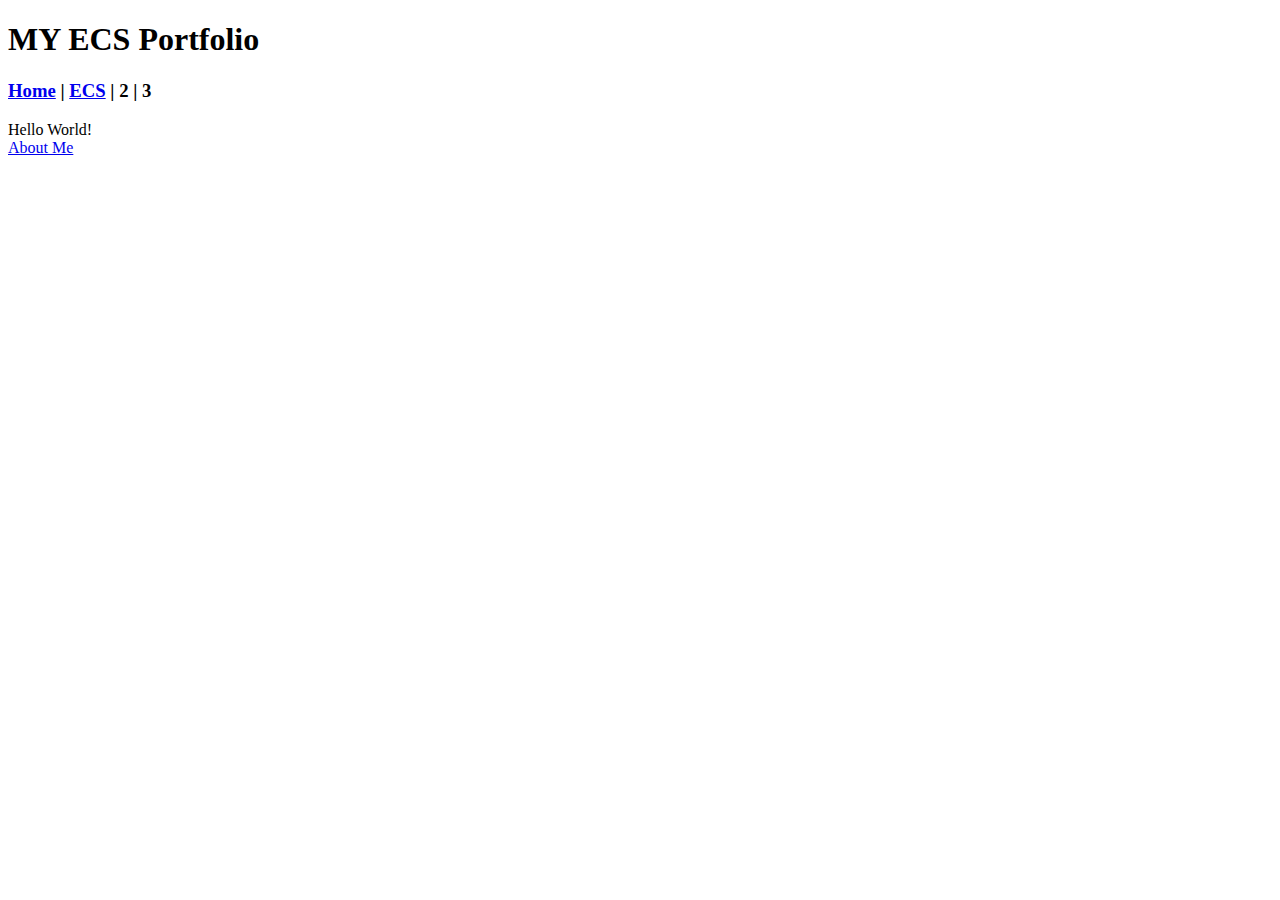
==== ecs/index.html @ 640fb962 "Update index.html" ====
<!DOCTYPE html>
<html class="homePage">
<head>
	<!-- This is a comment! Text here will be ignored by the browser. -->
	<meta charset="UTF-8">
	<title>My ECS Portfolio</title>
	<link href="myCSS.css" rel="stylesheet" type="text/css">
</head>
<body>
<div class="container">
  <div class="header">
  	<h1>MY ECS Portfolio</h1>
  </div>
  <div class="nav">
    <h3><a href="../index.html">Home</a> | <a href="index.html">ECS</a> | 2 | 3</h3>
  </div>
  <div class="content">Hello World!</div>
  <div class="footer">
<a href="../aboutme.html">About Me</a>  </div>
</div>
</body>
</html>
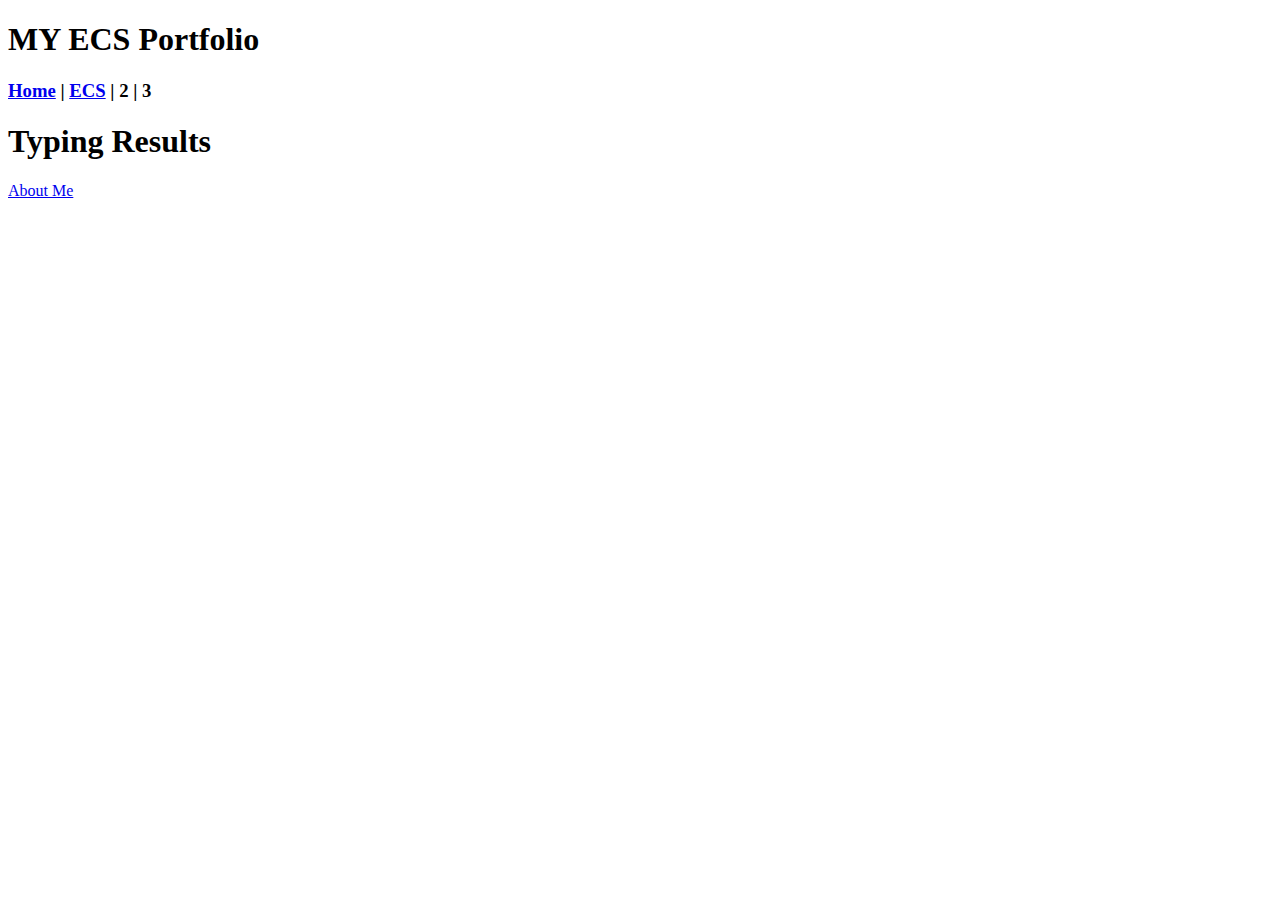
==== commit 9d7ab740: "Update index.html" ====
--- a/ecs/index.html
+++ b/ecs/index.html
@@ -14,7 +14,13 @@
   <div class="nav">
     <h3><a href="../index.html">Home</a> | <a href="index.html">ECS</a> | 2 | 3</h3>
   </div>
-  <div class="content">Hello World!</div>
+  <div class="content"> 
+	  <h1>Typing Results</h1> 
+	 
+	  
+	  
+	  
+	</div>
   <div class="footer">
 <a href="../aboutme.html">About Me</a>  </div>
 </div>
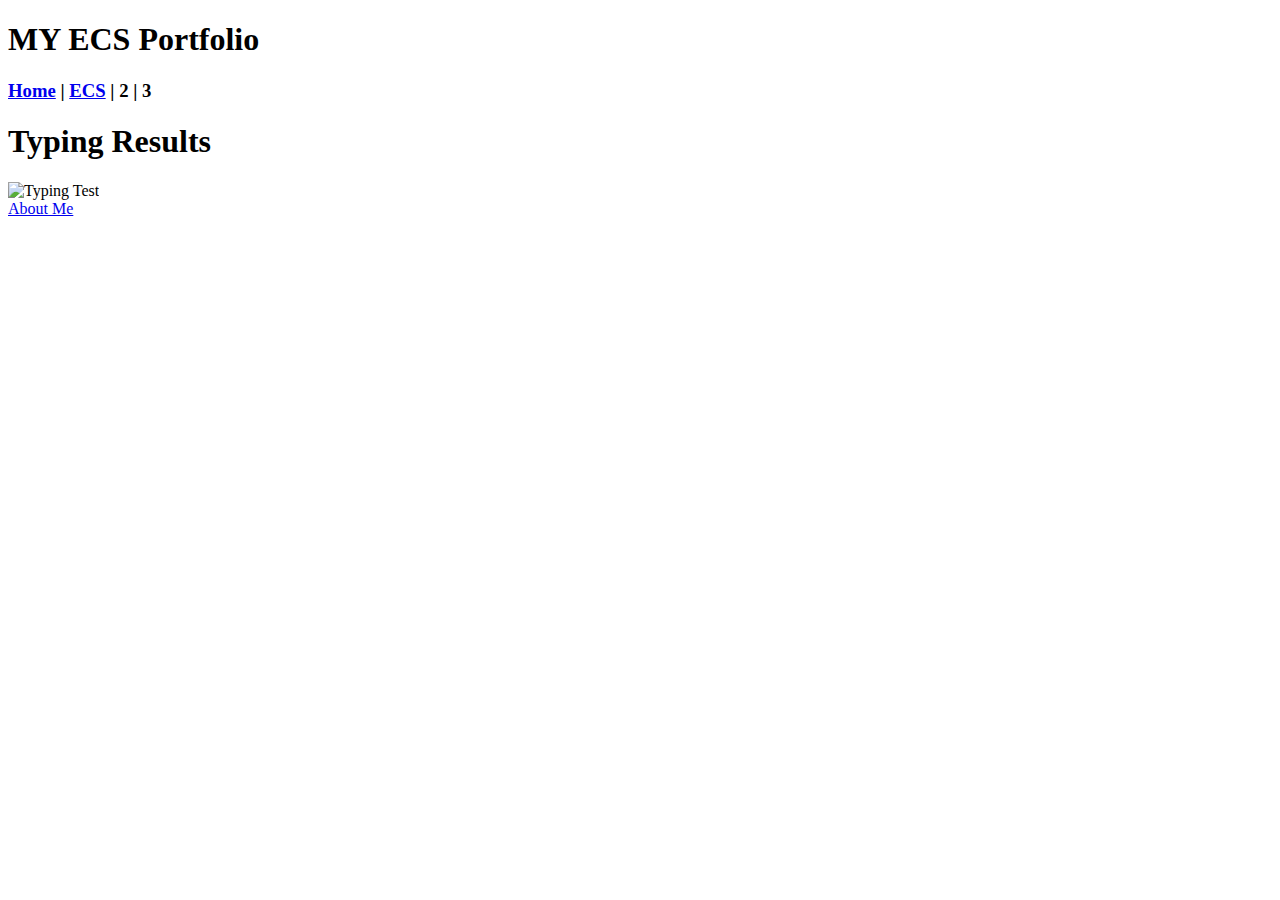
==== commit 415252f1: "Update index.html" ====
--- a/ecs/index.html
+++ b/ecs/index.html
@@ -16,11 +16,8 @@
   </div>
   <div class="content"> 
 	  <h1>Typing Results</h1> 
-	 
-	  
-	  
-	  
-	</div>
+	 <img src="../images/typing.png" alt="Typing Test" width="960" height="500">
+	 </div>
   <div class="footer">
 <a href="../aboutme.html">About Me</a>  </div>
 </div>
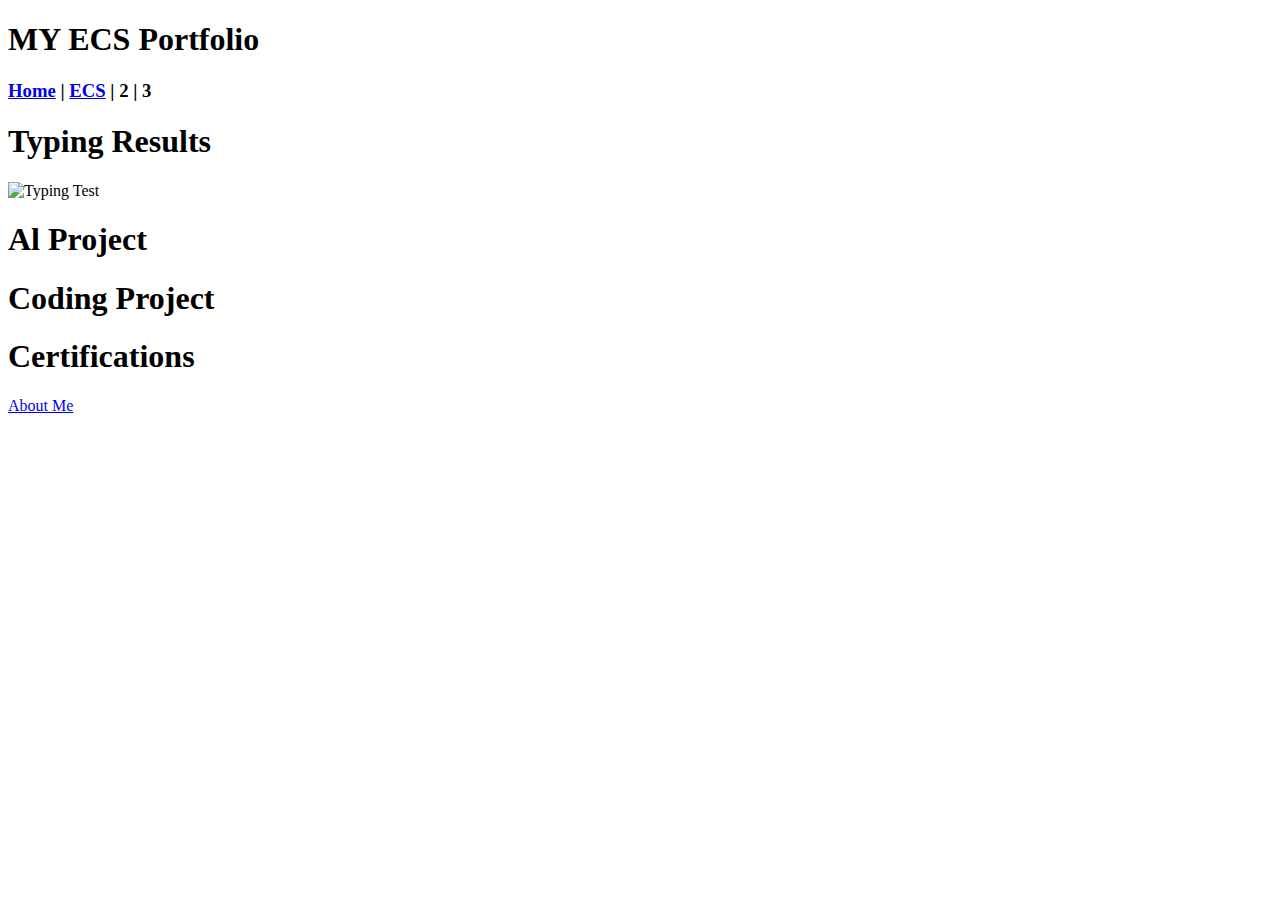
==== commit 6d495f06: "Update index.html" ====
--- a/ecs/index.html
+++ b/ecs/index.html
@@ -17,6 +17,9 @@
   <div class="content"> 
 	  <h1>Typing Results</h1> 
 	 <img src="../images/typing.png" alt="Typing Test" width="960" height="500">
+	  <h1>Al Project</h1>
+	  <h1>Coding Project</h1>
+	  <h1>Certifications</h1>
 	 </div>
   <div class="footer">
 <a href="../aboutme.html">About Me</a>  </div>
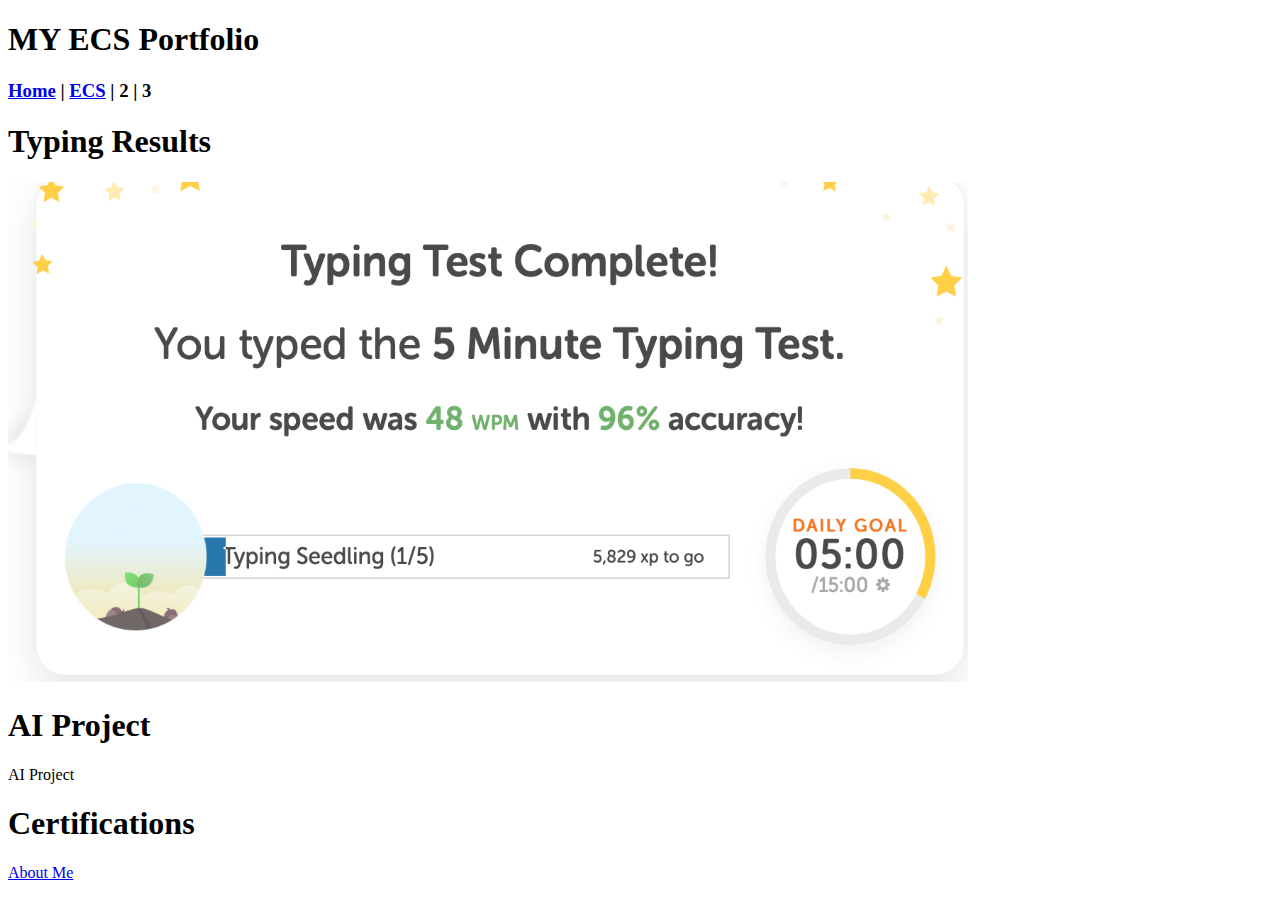
==== commit 1458dd56: "Update index.html" ====
--- a/ecs/index.html
+++ b/ecs/index.html
@@ -17,8 +17,10 @@
   <div class="content"> 
 	  <h1>Typing Results</h1> 
 	 <img src="../images/typing.png" alt="Typing Test" width="960" height="500">
-	  <h1>Al Project</h1>
+	  <h1>AI Project</h1>
+	  <a herf="Jetpacks.pdf>AI Project</a>
 	  <h1>Coding Project</h1>
+		    <a herf="Jetpacks.pdf>AI Project</a>
 	  <h1>Certifications</h1>
 	 </div>
   <div class="footer">
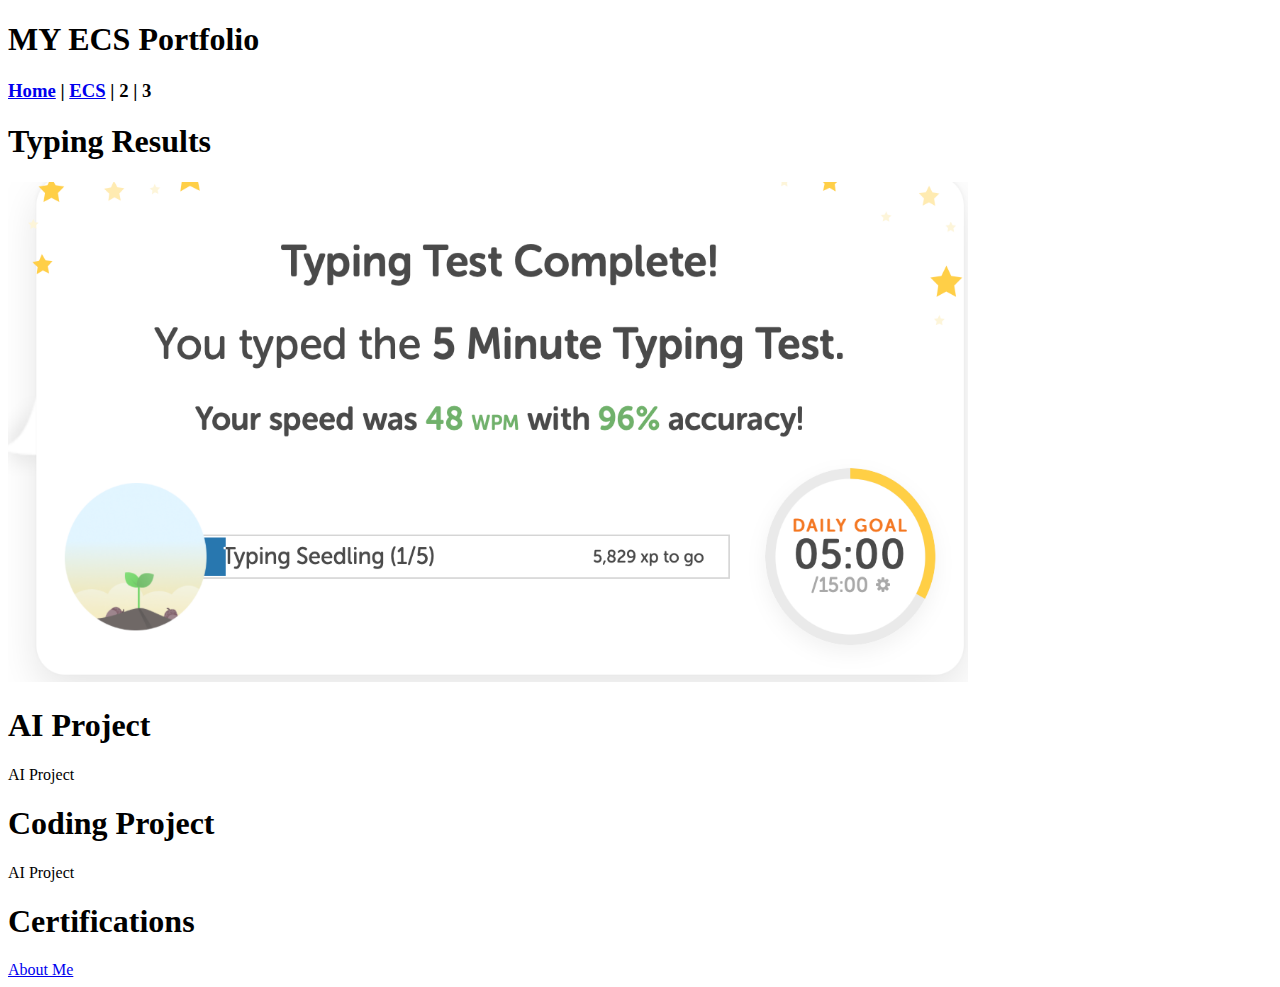
==== commit fff780ea: "Update index.html" ====
--- a/ecs/index.html
+++ b/ecs/index.html
@@ -18,9 +18,9 @@
 	  <h1>Typing Results</h1> 
 	 <img src="../images/typing.png" alt="Typing Test" width="960" height="500">
 	  <h1>AI Project</h1>
-	  <a herf="Jetpacks.pdf>AI Project</a>
+	  <a herf="Jetpacks.pdf">AI Project</a>
 	  <h1>Coding Project</h1>
-		    <a herf="Jetpacks.pdf>AI Project</a>
+		    <a herf="game1.pde">AI Project</a>
 	  <h1>Certifications</h1>
 	 </div>
   <div class="footer">
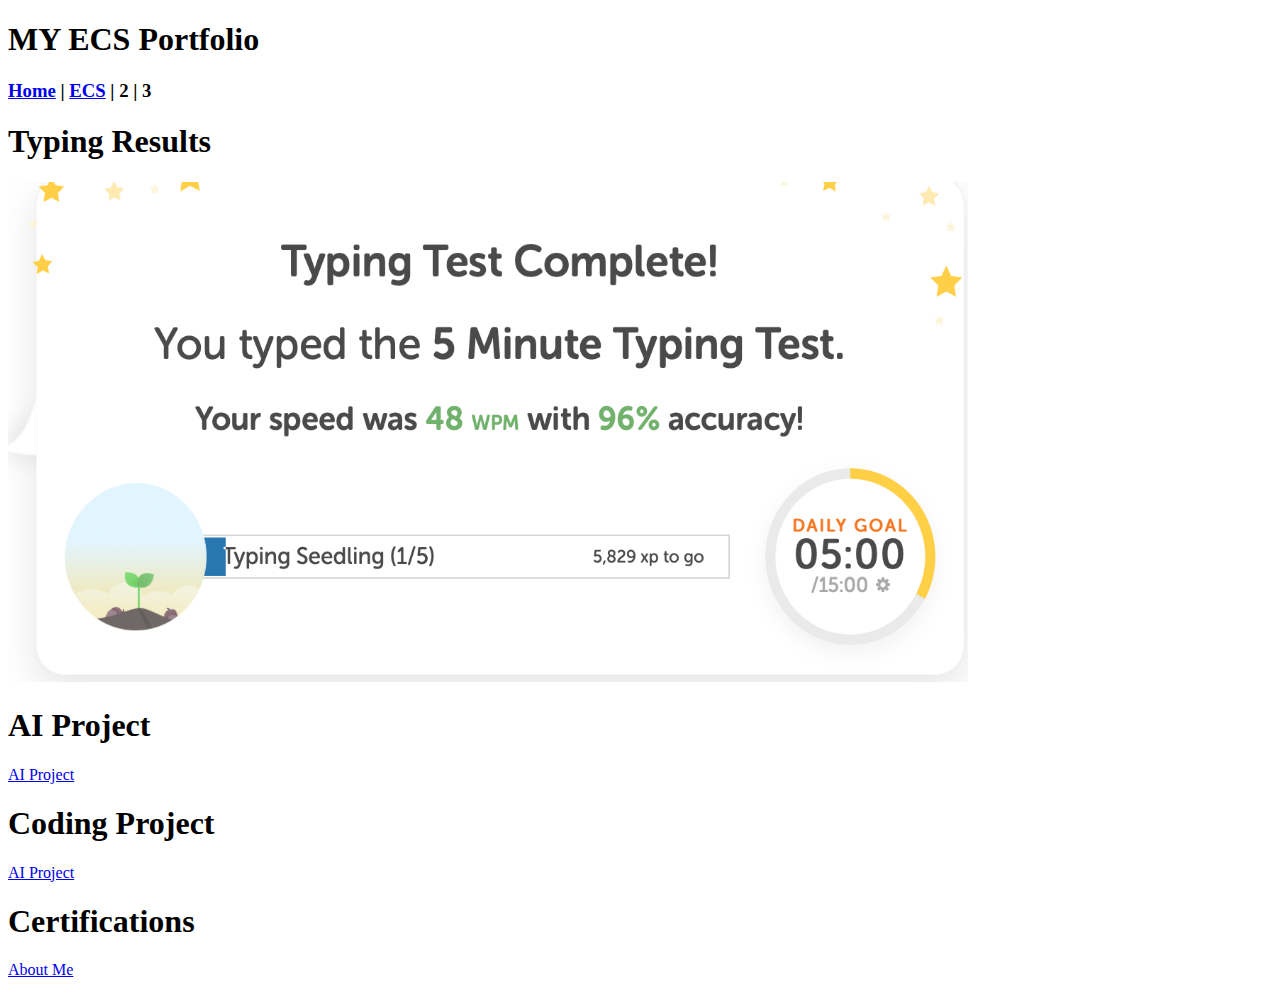
==== commit 18d20934: "Update index.html" ====
--- a/ecs/index.html
+++ b/ecs/index.html
@@ -18,9 +18,9 @@
 	  <h1>Typing Results</h1> 
 	 <img src="../images/typing.png" alt="Typing Test" width="960" height="500">
 	  <h1>AI Project</h1>
-	  <a herf="Jetpacks.pdf">AI Project</a>
+	  <a href="Jetpacks.pdf">AI Project</a>
 	  <h1>Coding Project</h1>
-		    <a herf="game1.pde">AI Project</a>
+		    <a href="game1.pde">AI Project</a>
 	  <h1>Certifications</h1>
 	 </div>
   <div class="footer">
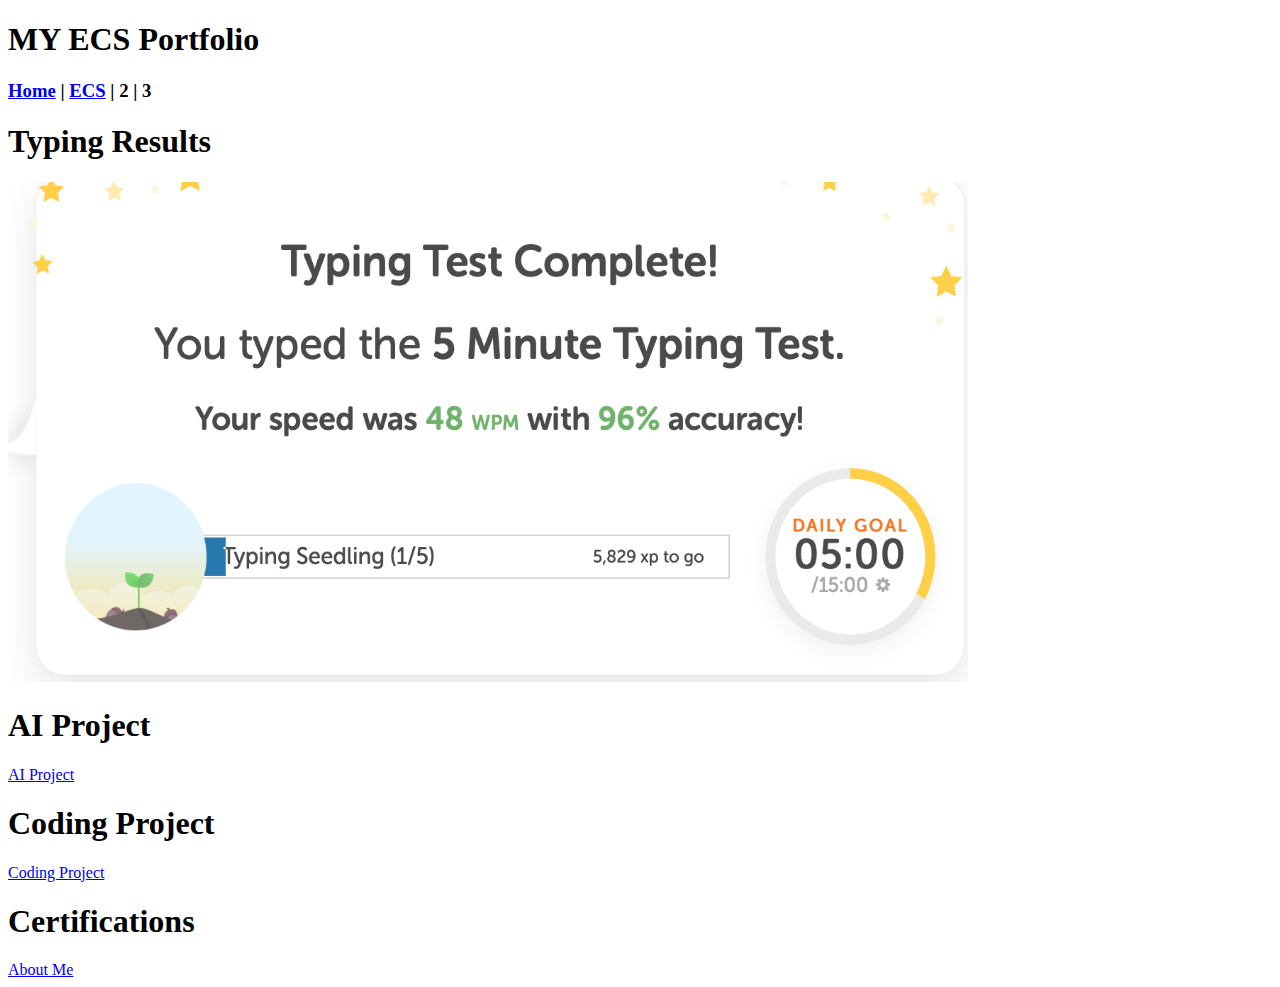
==== commit b71353f1: "Update index.html" ====
--- a/ecs/index.html
+++ b/ecs/index.html
@@ -20,7 +20,7 @@
 	  <h1>AI Project</h1>
 	  <a href="Jetpacks.pdf">AI Project</a>
 	  <h1>Coding Project</h1>
-		    <a href="game1.pde">AI Project</a>
+		    <a href="game1.pde">Coding Project</a>
 	  <h1>Certifications</h1>
 	 </div>
   <div class="footer">
